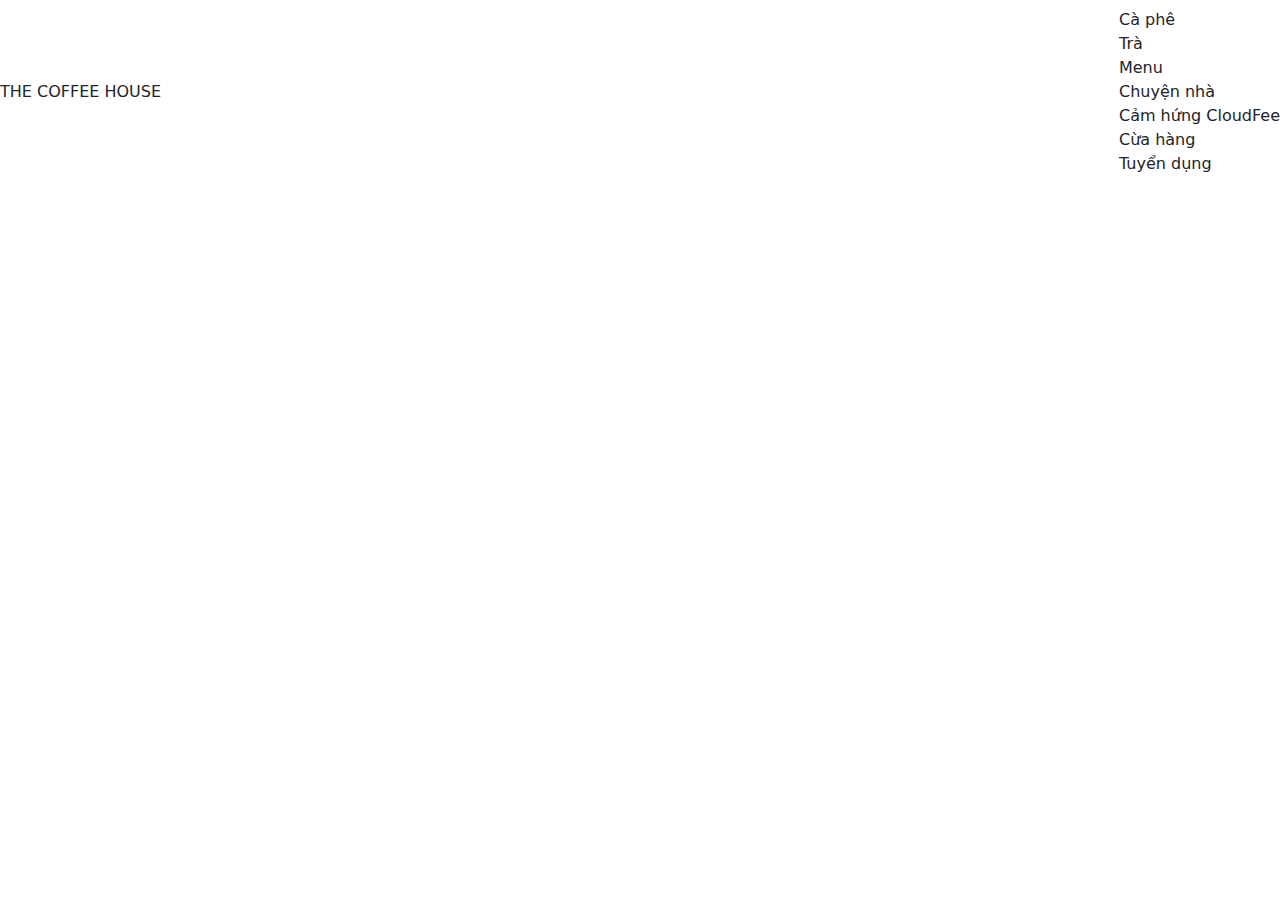
==== thecoffeehouse/index.html @ 08664cd7 "init the coffee house" ====
<!DOCTYPE html>
<html lang="en">
<head>
  <meta charset="UTF-8">
  <meta http-equiv="X-UA-Compatible" content="IE=edge">
  <meta name="viewport" content="width=device-width, initial-scale=1.0">
  <title>The Coffee House</title>
  <link rel="stylesheet" href="assets/css/bootstrap.min.css">
  <link rel="stylesheet" href="assets/css/bootstrap-grid.min.css">
  <link rel="stylesheet" href="assets/css/bootstrap-utilities.min.css">
  <link rel="stylesheet" href="assets/css/style.css">
  <script src="assets/js/bootstrap.min.js"></script>
</head>
<body>
  <div class="navbar">
    <div>THE COFFEE HOUSE</div>
    <div>
      <div>Cà phê</div>
      <div>Trà</div>
      <div>Menu</div>
      <div>Chuyện nhà</div>
      <div>Cảm hứng CloudFee</div>
      <div>Cừa hàng</div>
      <div>Tuyển dụng</div>
    </div>
  </div>
</body>
</html>
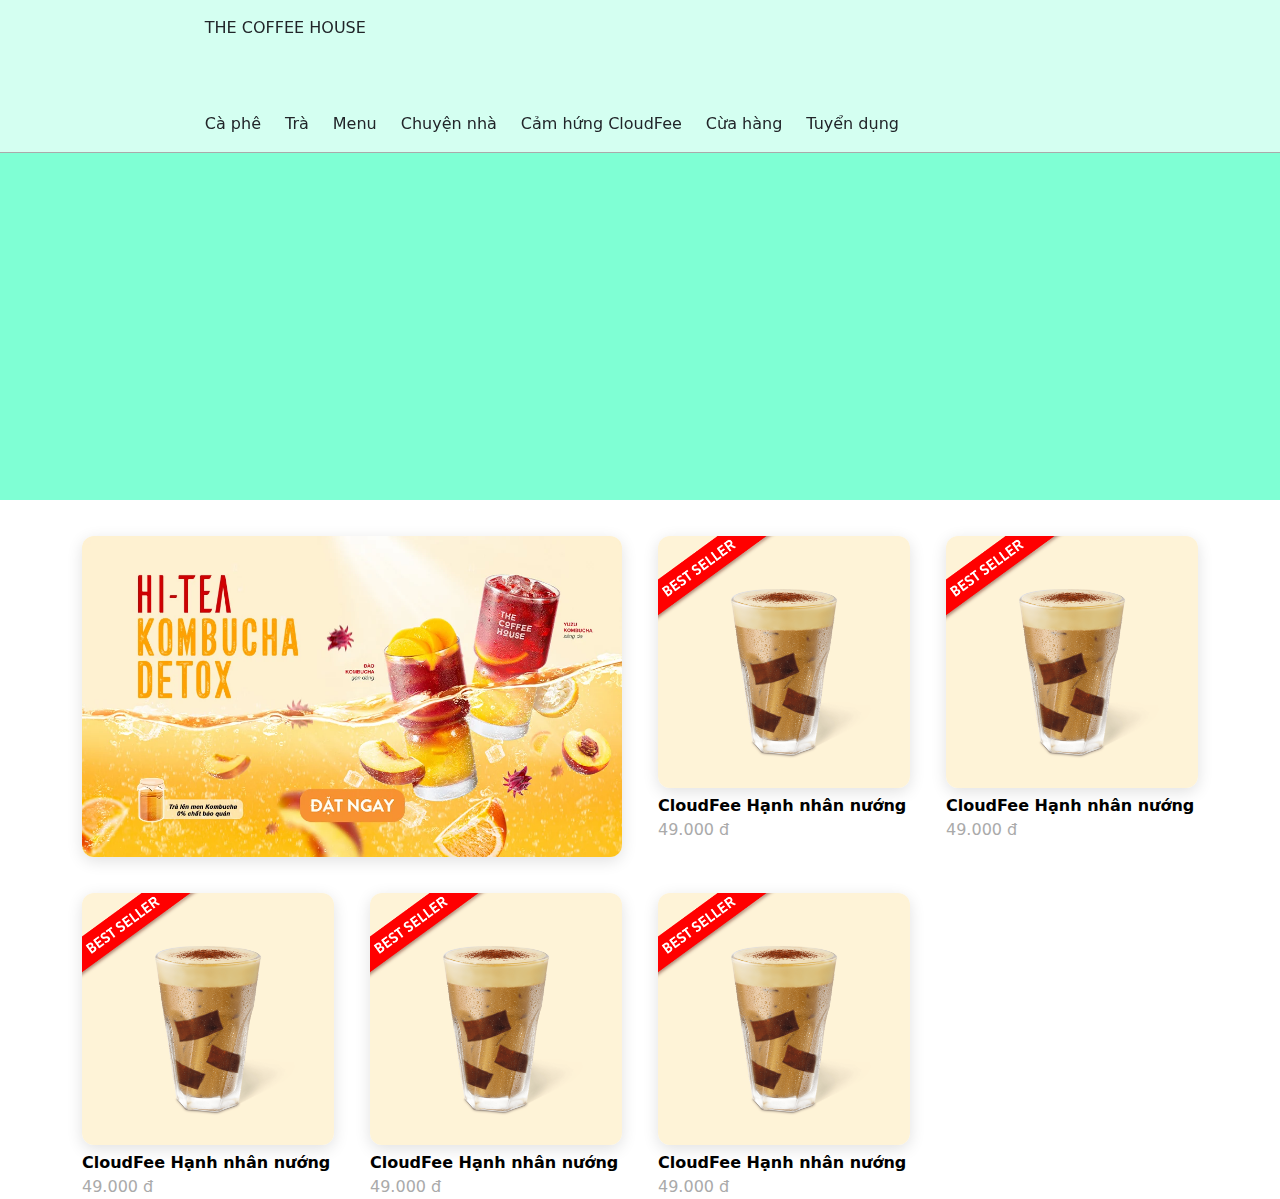
==== commit f5c8c936: "thecoffeehouse" ====
--- a/thecoffeehouse/index.html
+++ b/thecoffeehouse/index.html
@@ -14,15 +14,81 @@
 <body>
   <div class="navbar">
     <div>THE COFFEE HOUSE</div>
-    <div>
-      <div>Cà phê</div>
-      <div>Trà</div>
-      <div>Menu</div>
-      <div>Chuyện nhà</div>
-      <div>Cảm hứng CloudFee</div>
-      <div>Cừa hàng</div>
-      <div>Tuyển dụng</div>
+    <div class="navlist">
+      <div class="navitem">Cà phê</div>
+      <div class="navitem">Trà</div>
+      <div class="navitem">Menu</div>
+      <div class="navitem">Chuyện nhà</div>
+      <div class="navitem">Cảm hứng CloudFee</div>
+      <div class="navitem">Cừa hàng</div>
+      <div class="navitem">Tuyển dụng</div>
     </div>
   </div>
+  <main>
+    <section class="hero"></section>
+
+    <section class="home-menu container">
+      <div class="menu-grid">
+        <div class="menu-item-col-2">
+          <img src="assets/images/kombucha-banner.webp" alt="" class="image-rounded" />
+        </div>
+        <div class="menu-item">
+          <a href="detail.html?id=1">
+            <img src="assets/images/products/p1.webp" alt="" class="image-rounded" />
+          </a>
+          <div class="menu-item__info">  
+            <div class="menu-item__name">
+              <a href="detail.html?id=1">CloudFee Hạnh nhân nướng</a>
+            </div>
+            <div class="menu-item__price">49.000 đ</div>
+          </div>
+        </div>
+        <div class="menu-item">
+          <a href="detail.html?id=1">
+            <img src="assets/images/products/p1.webp" alt="" class="image-rounded" />
+          </a>
+          <div class="menu-item__info">  
+            <div class="menu-item__name">
+              <a href="detail.html?id=1">CloudFee Hạnh nhân nướng</a>
+            </div>
+            <div class="menu-item__price">49.000 đ</div>
+          </div>
+        </div>
+        <div class="menu-item">
+          <a href="detail.html?id=1">
+            <img src="assets/images/products/p1.webp" alt="" class="image-rounded" />
+          </a>
+          <div class="menu-item__info">  
+            <div class="menu-item__name">
+              <a href="detail.html?id=1">CloudFee Hạnh nhân nướng</a>
+            </div>
+            <div class="menu-item__price">49.000 đ</div>
+          </div>
+        </div>
+        <div class="menu-item">
+          <a href="detail.html?id=1">
+            <img src="assets/images/products/p1.webp" alt="" class="image-rounded" />
+          </a>
+          <div class="menu-item__info">  
+            <div class="menu-item__name">
+              <a href="detail.html?id=1">CloudFee Hạnh nhân nướng</a>
+            </div>
+            <div class="menu-item__price">49.000 đ</div>
+          </div>
+        </div>
+        <div class="menu-item">
+          <a href="detail.html?id=1">
+            <img src="assets/images/products/p1.webp" alt="" class="image-rounded" />
+          </a>
+          <div class="menu-item__info">  
+            <div class="menu-item__name">
+              <a href="detail.html?id=1">CloudFee Hạnh nhân nướng</a>
+            </div>
+            <div class="menu-item__price">49.000 đ</div>
+          </div>
+        </div>
+      </div>
+    </section>
+  </main>
 </body>
 </html>--- a/thecoffeehouse/assets/css/style.css
+++ b/thecoffeehouse/assets/css/style.css
@@ -0,0 +1,96 @@
+* {
+  box-sizing: border-box;
+}
+
+:root {
+  --primary-color: #EA8025;
+}
+
+body {
+  margin: 0;
+  padding: 0;
+}
+
+.navbar {
+  display: flex;
+  justify-content: flex-start;
+  position: fixed;
+  top: 0;
+  left: 0;
+  right: 0;
+  padding: 16px 16%;
+  gap: 72px;
+  border-bottom: 1px solid #aaa;
+  background-color: #ffffffaa;
+}
+
+.navlist {
+  display: flex;
+  flex-direction: row;
+  gap: 24px;
+}
+
+.navitem {
+  font-weight: 500;
+  cursor: pointer;
+  transition: color 200ms ease-in-out;
+}
+
+.navitem:hover {
+  color: var(--primary-color);
+}
+
+.hero {
+  height: 500px;
+  background-color: aquamarine;
+}
+
+.home-menu {
+  margin-top: 36px;
+}
+
+.menu-grid {
+  display: grid;
+  grid-template-columns: repeat(4, 1fr);
+  gap: 36px;
+}
+
+.menu-item-col-2 {
+  grid-column: 1 / span 2;
+}
+
+.menu-item {
+}
+
+.image-rounded {
+  border-radius: 12px;
+  box-shadow: 0px 4px 16px 0px #0000001F;
+  width: 100%;
+}
+
+.menu-item img {
+  aspect-ratio: 1 / 1;
+  object-fit: contain;
+}
+
+.menu-item__info {
+  margin-top: 6px;
+}
+
+.menu-item__name {
+  font-weight: 600;
+}
+
+.menu-item__name a {
+  text-decoration: none;
+  color: black;
+  transition: color 200ms ease-in-out;
+}
+
+.menu-item__name a:hover {
+  color: var(--primary-color);
+}
+
+.menu-item__price {
+  color: #aaa;
+}